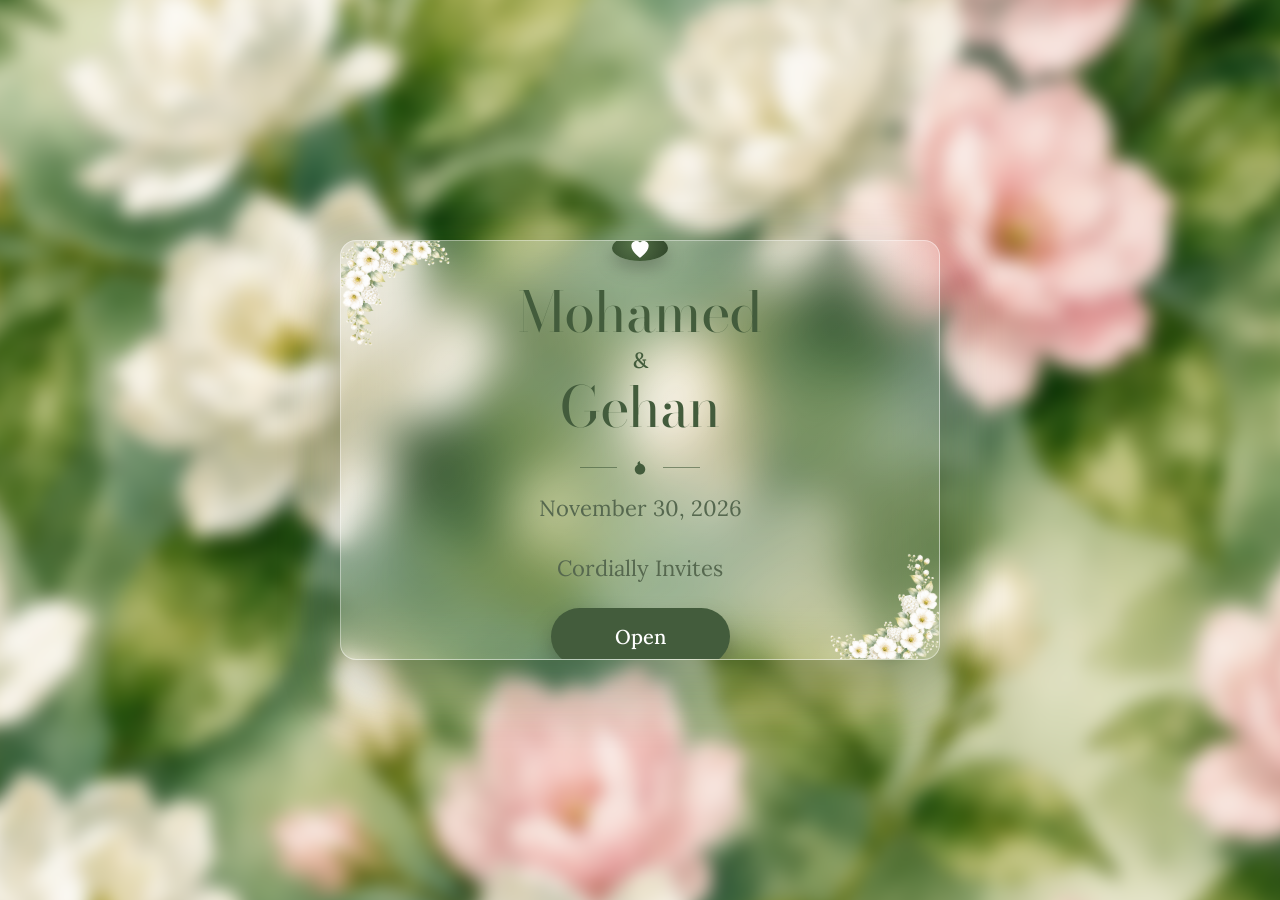
==== index.html @ ba586e02 "first commit" ====
<!DOCTYPE html>
<html lang="en">
<head>
<meta charset="utf-8">
<meta name="viewport" content="width=device-width, initial-scale=1">
<title>Mohamed &amp; Gehan</title>
<link href="https://fonts.googleapis.com/css2?family=Bodoni+Moda:opsz,wght@6..96,400&family=Cormorant+Garamond:ital,wght@0,400;0,500;1,400&family=Lora:wght@400;500&family=Montserrat:wght@400;500;600&family=Inter:wght@300;400;500&display=swap" rel="stylesheet">
<link rel="stylesheet" href="style.css">
</head>
<body>
<div class="bg blur" id="bg"></div>

<div id="cover">
  <div class="cover-bg"></div>
  <div id="petals"></div>
  <div class="card glass">
    <img src="./flower2-top.jpg" alt="flower" class="flower flower-top-left" />
    <img src="./flower2-top.jpg" alt="flower" class="flower flower-bottom-right" />
    <div class="heart"><svg viewBox="0 0 24 24"><path d="M12 21s-8-5.2-8-11a4.6 4.6 0 0 1 8-3 4.6 4.6 0 0 1 8 3c0 5.800-8 11-8 11z"/></svg></div>
    <div class="names">Mohamed</div><div class="amp">&amp;</div><div class="names">Gehan</div>
    <div class="divider"><i></i><svg width="18" height="18" viewBox="0 0 24 24" fill="currentColor"><path d="M12 22c-4 0-7-3-7-7 0-3 2-5 4-6-1-2 0-4 3-5-1 3 1 4 2 4 3 1 5 4 5 7 0 4-3 7-7 7z"/></svg><i></i></div>
    <div class="cover-date">November 30, 2026</div>
    <div class="invites">Cordially Invites</div>
    <button class="btn-open" id="openBtn">Open</button>
  </div>
</div>

<main id="main">

<section id="arch">
  <div class="arch glass">
    <div class="names">Mohamed</div>
    <div class="amp2">&amp;</div>
    <div class="names">Gehan</div>
    <div class="card-flower">
      <img src="./wardatht.webp" alt="flower" />
    </div>
  </div>
</section>

<div class="panel">

<section id="ceremony">
  <h2>Ceremony Info</h2>
  <p class="sub">We joyfully announce our wedding</p>
  <div class="person">Mohamed </div><div class="label">Groom</div>
  <div class="script">&amp;</div>
  <div class="person">Gehan</div><div class="label">Bride</div>
  <div class="deco-left"></div>
</section>

<section id="gallery">

  <div class="deco-tr"></div>

  <h2>Photo Gallery</h2>

  <div class="flow" id="flow">

    <button class="nav prev" id="prev" aria-label="Previous"><svg viewBox="0 0 24 24"><path d="M15 4l-8 8 8 8"/></svg></button>

    <button class="nav next" id="next" aria-label="Next"><svg viewBox="0 0 24 24"><path d="M9 4l8 8-8 8"/></svg></button>

  </div>

  <div class="count" id="count"></div>

</section>

<section id="reception">
  <h2>Reception Info</h2>
  <div class="recv-line">The reception will take place at:</div>
  <div class="time">7:00 PM</div>
  <div class="date"><span>Monday</span><b>30</b><span>November</span></div>
  <div class="year">2026</div>
  <h3>Countdown</h3>
  <div id="cd"></div>
  <div class="cal"><h4>November 2026</h4><table id="calTable"></table></div>
  <button class="addcal" id="addcal">Add to Calendar</button>
</section>


<section id="venue">
  <h2>Wedding Reception Venue</h2>
  <p class="addr">Tiba Rose Hotel , Lana Hall</p>
  <div class="map">
    <iframe loading="lazy" title="Tiba Rose Hotel Lana Hall" src="https://www.google.com/maps/embed?pb=!1m18!1m12!1m3!1d3454.123!2d31.35!3d30.05!2m3!1f0!2f0!3f0!3m2!1i1024!2i768!4f13.1!3m3!1m2!1s0x14583e8b12345678%3A0x123456789abcdef!2sTiba%20Rose%20Hotel!5e0!3m2!1sen!2seg!4v1700000000000!5m2!1sen!2seg" allowfullscreen="" loading="lazy"></iframe>
  </div>
  <a class="dir" target="_blank" rel="noopener" href="https://maps.app.goo.gl/DkR37phu4sgSC7xq5?g_st=iw">
    <svg viewBox="0 0 24 24"><path d="M21 3L3 10.500l7 3 3 7z"/></svg>Get directions
  </a>
</section>

<section id="guestbook">
  <h2>Guestbook</h2>
  <div class="gb">
    <input type="text" id="gname" placeholder="Enter your name*">
    <textarea id="gtext" placeholder="Enter your wishes*"></textarea>
    <div class="emojis" id="emojis"></div>
    <div class="gb-row"><button class="emoji" id="emojiBtn" aria-label="Emoji">&#9744;</button><button class="send" id="send">Send wishes</button></div>
  </div>
  <div class="msgs" id="msgs"></div>
</section>

<footer>
  <p>Your presence would be the greatest gift we could receive!</p>
  <small>&#9825; Youra-coding</small>
</footer>

</div></main>

<script src="script.js"></script>
</body>
</html>
---- style.css ----
/* ================= EDIT HERE: image paths (put files in /assets) ================= */
:root{
  --img-bg:url("assets/bg-watercolor.jpg");
  --img-corner-tl:url("assets/floral-corner-topleft.png");
  --img-corner-br:url("assets/floral-corner-bottomright.png");
  --img-bouquet:url("assets/floral-bouquet.png");
  --img-branch-left:url("assets/jasmine-branch-left.png");
  --img-branch-right:url("assets/jasmine-branch-right.png");
  --img-topright:url("assets/floral-topright.png");
  --img-bottom:url("assets/floral-bottom.png");
  --green:#435c3c; --green-d:#2f4429; --ink:#3a4a35;
  --fallback:linear-gradient(135deg,#e9ecd8 0%,#a9c1a0 45%,#6f9569 70%,#f3dcd9 100%);
}
*{box-sizing:border-box;margin:0;padding:0}
html{scroll-behavior:smooth}
body{font-family:"Times New Roman",Times,serif;color:var(--ink);min-height:100vh;overflow-x:hidden;background:#8fae86}
.bg{position:fixed;inset:0;z-index:-2;background:var(--img-bg) center/cover,var(--fallback);transition:filter 1s}
.bg.blur{filter:blur(18px) saturate(.9);transform:scale(1.08)}
.bg.sharp{filter:none}
.glass{background:linear-gradient(145deg,rgba(255,255,255,.28),rgba(255,255,255,.08));backdrop-filter:blur(22px);-webkit-backdrop-filter:blur(22px);border:1px solid rgba(255,255,255,.45);box-shadow:0 25px 60px rgba(40,60,35,.3)}

/* ---------- falling petals ---------- */
.petal{position:fixed;top:-30px;z-index:-1;color:rgba(255,255,255,.65);pointer-events:none;animation:fall linear infinite}
@keyframes fall{to{transform:translateY(110vh) rotate(360deg)}}

/* ---------- cover ---------- */
#cover{position:fixed;inset:0;z-index:50;display:flex;align-items:center;justify-content:center;transition:opacity 1s,visibility 1s}
.hide{opacity:0;visibility:hidden;pointer-events:none}
.card{position:relative;width:min(94vw,1200px);height:min(840px,88vh);max-height:840px;border-radius:16px;display:flex;flex-direction:column;align-items:center;justify-content:center;text-align:center;overflow:hidden;width:min(92vw,1200px);max-width:1200px}
.card{width:min(92vw,600px);aspect-ratio:1200/840;height:auto;min-height:420px}
.card::before,.card::after{content:"";position:absolute;width:26%;aspect-ratio:1;background-size:contain;background-repeat:no-repeat}
.card::before{top:0;left:0;background-image:var(--img-corner-tl)}
.card::after{bottom:0;right:0;background-image:var(--img-corner-br)}
.heart{width:56px;height:56px;border-radius:50%;background:radial-gradient(circle at 40% 30%,#557348,var(--green-d));display:grid;place-items:center;box-shadow:0 8px 18px rgba(0,0,0,.25);margin-bottom:22px}
.heart svg{width:26px;fill:#fff}
.names{font-family:"Bodoni Moda",serif;font-weight:400;color:var(--green);font-size:clamp(34px,7vw,56px);line-height:1.05;letter-spacing:-.01em}
.amp{font-family:"Lora",serif;font-weight:500;font-size:22px;color:var(--green);margin:4px 0}
.divider{display:flex;align-items:center;gap:14px;margin:22px 0 18px;color:var(--green)}
.divider i{width:37px;height:1px;background:var(--green);opacity:.6}
.cover-date{font-family:"Lora",serif;font-size:clamp(18px,3vw,22px);color:#56684f}
.invites{font-family:"Lora",serif;font-size:clamp(18px,3vw,22px);color:#56684f;margin:32px 0 26px}
.btn-open{font-family:"Lora",serif;font-weight:500;font-size:20px;color:#fff;background:var(--green);border:0;border-radius:999px;padding:16px 64px;cursor:pointer;box-shadow:0 10px 22px rgba(0,0,0,.22);transition:transform .2s}
.btn-open:hover{transform:translateY(-2px)}

/* ---------- page 1: arch ---------- */
#arch{position:relative;height:100vh;min-height:640px;display:flex;align-items:center;justify-content:center;padding:0;overflow:hidden}
#arch .arch{--aw:min(86vw,660px);width:var(--aw);aspect-ratio:660/740;max-height:78vh;border-radius:calc(var(--aw)/2) calc(var(--aw)/2) 14px 14px;display:flex;flex-direction:column;align-items:center;justify-content:center;position:relative;top:-3vh}
#arch .names{font-size:calc(var(--aw)*.165)}
#arch .amp2{font-family:"Cormorant Garamond",serif;font-style:italic;font-size:calc(var(--aw)*.14);line-height:1;color:var(--green);margin:calc(var(--aw)*.03) 0}
#arch .bouquet{position:absolute;bottom:-6vh;left:50%;width:min(90vw,640px);aspect-ratio:1;transform:translateX(-50%);background:var(--img-bouquet) center bottom/contain no-repeat;pointer-events:none}

/* ---------- main page ---------- */
main{display:none;opacity:0;transition:opacity 1s}
main.show{display:block;opacity:1}
.panel{max-width:1200px}
.panel{position:relative;margin:0 auto;background:linear-gradient(180deg,rgba(255,255,255,.22),rgba(255,255,255,.12));backdrop-filter:blur(26px);-webkit-backdrop-filter:blur(26px);border:1px solid rgba(255,255,255,.4);border-radius:40px 0 0 0;min-height:100vh;padding:0 0 0;overflow:hidden}
section{position:relative;text-align:center;padding:90px 24px}
h2{font-weight:700;font-size:clamp(30px,5vw,48px);letter-spacing:.01em;color:var(--green);text-transform:uppercase;margin-bottom:40px}
.deco-left,.deco-right,.deco-tr{position:absolute;background-repeat:no-repeat;pointer-events:none}
.deco-left{left:0;bottom:0;width:min(28vw,340px);aspect-ratio:.75;background:var(--img-branch-left) left bottom/contain}
.deco-right{right:0;bottom:0;width:min(28vw,340px);aspect-ratio:.75;background:var(--img-branch-right) right bottom/contain}
.deco-tr{right:4%;top:0;width:min(30vw,260px);aspect-ratio:1.3;background:var(--img-topright) right top/contain}

#ceremony h2{font-size:clamp(28px,4.4vw,48px)}
.sub{font-size:clamp(18px,2.6vw,30px);letter-spacing:.02em;text-transform:uppercase;max-width:560px;margin:0 auto 70px}
.person{font-family:"Cormorant Garamond",serif;font-weight:500;font-size:clamp(38px,8.5vw,92px);line-height:1.1;color:var(--green);overflow-wrap:anywhere}
.label{font-family:"Cormorant Garamond",serif;font-weight:500;letter-spacing:.2em;font-size:16px;margin:26px 0 10px;text-transform:uppercase}
.script{font-family:"Cormorant Garamond",serif;font-style:italic;font-size:clamp(60px,9vw,96px);line-height:1;color:var(--green);margin:10px 0 30px}

/* coverflow */
#gallery{padding-bottom:40px;overflow:hidden}
.flow{position:relative;height:min(62vw,560px);min-height:380px;perspective:1400px;max-width:1100px;margin:0 auto}
.slide{position:absolute;top:0;left:50%;width:min(44vw,360px);height:100%;margin-left:calc(min(44vw,360px)/-2);border-radius:26px;background-size:cover;background-position:center;transition:transform .7s cubic-bezier(.2,.7,.2,1),opacity .7s,filter .7s;border:2px solid rgba(255,255,255,.5);box-shadow:0 18px 40px rgba(0,0,0,.25)}
.slide.ph{display:grid;place-items:center;color:#fff;font:500 16px Inter,sans-serif;background-image:linear-gradient(160deg,#d9755a,#7a3b3b 55%,#2d3a42)}
.nav{position:absolute;top:50%;width:64px;height:64px;border-radius:50%;border:0;background:rgba(255,255,255,.8);cursor:pointer;z-index:20;display:grid;place-items:center;transform:translateY(-50%)}
.nav svg{width:22px;stroke:var(--green-d);fill:none;stroke-width:2.5}
.prev{left:16px}.next{right:16px}
.count{font:400 14px Inter,sans-serif;opacity:.6;margin-top:22px}

/* reception */
.recv-line{font-size:clamp(17px,2.6vw,30px);font-weight:700;letter-spacing:.06em;text-transform:uppercase;margin-bottom:38px}
.time{font-size:clamp(40px,6vw,60px);margin-bottom:50px}
.date{display:flex;align-items:center;justify-content:center;gap:clamp(14px,3vw,36px);margin-bottom:50px}
.date span{font-size:clamp(17px,2.6vw,30px);text-transform:uppercase;letter-spacing:.02em}
.date b{font-weight:400;font-size:clamp(50px,8vw,80px);line-height:1;padding:0 clamp(14px,3vw,36px);border-left:2px solid var(--green);border-right:2px solid var(--green)}
.year{font-size:clamp(34px,5vw,48px);margin-bottom:70px}
h3{font-weight:700;font-size:clamp(22px,3.2vw,32px);letter-spacing:.08em;text-transform:uppercase;color:var(--green)}
#cd{font-size:clamp(20px,3vw,34px);margin:20px 0 70px}
.cal{width:min(92vw,800px);margin:0 auto 30px;border:2px solid var(--green-d);border-radius:60px 60px 60px 60px/60px;padding:70px clamp(16px,6vw,56px) 60px;background:linear-gradient(145deg,rgba(255,255,255,.3),rgba(255,255,255,.05));font-family:"Inter","Montserrat",sans-serif}
.cal h4{font-weight:500;font-size:22px;color:var(--green);margin-bottom:16px}
.cal table{width:100%;border-collapse:collapse;table-layout:fixed}
.cal thead tr{border-top:1px solid rgba(67,92,60,.35)}
.cal th{font-weight:500;font-size:21px;color:#7e8d78;padding:14px 0 16px;border-bottom:4px solid var(--green)}
.cal td{font-weight:300;font-size:24px;height:72px;color:#4d5d48}
.cal td.on{position:relative;color:#fff;font-weight:600}
.cal td.on span{display:inline-grid;place-items:center;width:62px;height:56px;background:var(--green);clip-path:path("M31 56 C31 56 0 34 0 16 C0 5 8 0 16 0 C23 0 28 4 31 9 C34 4 39 0 46 0 C54 0 62 5 62 16 C62 34 31 56 31 56Z");padding-bottom:6px}
.addcal{font-size:30px;color:var(--ink);background:none;border:0;border-bottom:2px solid var(--ink);cursor:pointer;font-family:inherit;padding-bottom:2px;font-size:clamp(20px,3vw,28px)}

/* rsvp */
#rsvp{padding-top:30px}
.rsvp{max-width:900px;margin:0 auto;text-align:left;background:linear-gradient(145deg,rgba(255,255,255,.75),rgba(255,255,255,.4));border:1px solid rgba(255,255,255,.6);border-radius:32px;padding:clamp(24px,5vw,66px);font-family:Inter,sans-serif;box-shadow:0 18px 40px rgba(40,60,35,.12);position:relative;z-index:2}
.rsvp h5{font:600 clamp(26px,4vw,40px) Montserrat,sans-serif;color:#0f172a;margin-bottom:14px}
.rsvp p{font-weight:300;font-size:clamp(17px,2.2vw,26px);color:#7a8a83;line-height:1.5;margin-bottom:36px}
.rsvp label.t{display:block;font:500 22px Inter;color:#374151;margin-bottom:12px}
.rsvp input[type=text]{width:100%;font:300 22px Inter;padding:22px 32px;border:1px solid rgba(0,0,0,.08);border-radius:22px;background:#fff;outline:none;margin-bottom:38px}
.opt{display:flex;align-items:center;gap:20px;padding:22px 26px;margin-bottom:16px;border-radius:22px;background:rgba(255,255,255,.55);border:1px solid rgba(255,255,255,.8);font:500 22px Inter;color:#374151;cursor:pointer}
.opt i{width:64px;height:64px;border-radius:50%;background:#e5e7eb;display:grid;place-items:center;flex:none}
.opt svg{width:24px;stroke:#4b5563;fill:none;stroke-width:2}
.opt.sel{outline:2px solid var(--green);background:rgba(67,92,60,.12)}
.opt.sel i{background:var(--green)}.opt.sel svg{stroke:#fff}
.confirm{width:100%;font:600 22px Inter;color:#fff;background:var(--green);border:0;border-radius:22px;padding:30px;margin-top:16px;cursor:pointer;transition:opacity .2s}
.confirm:disabled{background:#a9b5a4;cursor:not-allowed}
.thanks{font:500 20px Inter;color:var(--green);margin-top:18px}

/* venue */
.addr{font-size:clamp(17px,2.4vw,26px);margin:-20px 0 44px}
.map{width:min(92vw,960px);height:min(70vw,600px);margin:0 auto;border-radius:32px;overflow:hidden;border:0;box-shadow:0 10px 30px rgba(0,0,0,.12);background:#f5f5f5}
.map iframe{width:100%;height:100%;border:0}
.dir{display:inline-flex;align-items:center;gap:14px;margin-top:56px;font-weight:700;font-size:clamp(22px,3vw,30px);color:var(--green);text-decoration:none}
.dir svg{width:30px;stroke:var(--ink);fill:none;stroke-width:1.6}

/* guestbook */
.gb{width:min(94vw,1200px);margin:0 auto;border-radius:32px;padding:clamp(18px,4vw,48px);background:linear-gradient(180deg,rgba(255,255,255,.75),rgba(255,255,255,.45));border:1px solid rgba(255,255,255,.7);box-shadow:0 10px 30px rgba(0,0,0,.1);text-align:left}
.gb input,.gb textarea{display:block;width:100%;font:400 26px "Times New Roman",serif;padding:26px 32px;border:2px solid #9cab97;border-radius:14px;background:#fff;outline:none;margin-bottom:32px;resize:none;color:var(--ink)}
.gb textarea{height:210px}
.gb ::placeholder{color:#a4b09f}
.gb-row{display:flex;justify-content:space-between;align-items:center}
.emoji{width:56px;height:62px;border:0;border-radius:12px;background:#e4e8e2;font-size:22px;cursor:pointer}
.send{font:700 26px "Times New Roman",serif;text-transform:uppercase;color:#fff;background:var(--green);border:0;border-radius:999px;padding:22px 48px;cursor:pointer}
.emojis{display:none;flex-wrap:wrap;gap:8px;margin-bottom:20px;font-size:26px}
.emojis.open{display:flex}.emojis span{cursor:pointer}
.msgs{width:min(94vw,1200px);margin:40px auto 0;max-height:400px;overflow-y:auto;padding-right:26px;text-align:left}
.msg{background:linear-gradient(180deg,rgba(255,255,255,.8),rgba(255,255,255,.5));border:2px solid rgba(180,190,175,.8);border-radius:26px;padding:30px 34px;margin-bottom:22px}
.msg .hd{display:flex;justify-content:space-between;gap:12px;margin-bottom:16px}
.msg b{color:var(--green);font-size:26px}.msg time{color:#6b7a66;font-size:22px}
.msg p{font-size:26px;line-height:1.5;white-space:pre-wrap;unicode-bidi:plaintext}

/* footer */
footer{position:relative;text-align:center;padding:40px 20px 0;min-height:760px}
footer p{font-size:clamp(20px,3vw,32px);opacity:.85}
footer small{display:block;font:300 24px Inter,sans-serif;opacity:.4;margin-top:70px}
footer::after{content:"";position:absolute;left:0;right:0;bottom:0;height:min(60vw,640px);background:var(--img-bottom) center bottom/cover no-repeat;pointer-events:none}

@media(max-width:700px){
  section{padding:64px 14px}
  .cal td{height:54px;font-size:18px}.cal th{font-size:15px}
  .cal td.on span{width:46px;height:42px}
  .opt,.rsvp label.t,.rsvp input[type=text],.confirm{font-size:18px}.opt i{width:48px;height:48px}
  .gb input,.gb textarea,.msg p,.msg b{font-size:19px}.send{font-size:19px;padding:16px 28px}
  .nav{width:46px;height:46px}.prev{left:4px}.next{right:4px}
  .panel{border-radius:24px 0 0 0}
}
@media(prefers-reduced-motion:reduce){.petal{display:none}}





/* Background w el blur */
.cover-bg {
  position: absolute;
  top: 0;
  left: 0;
  width: 100%;
  height: 100%;
  background-image: url('./floral-background.jpg'); /* Hot link el soura henak */
  background-size: cover;
  background-position: center;
  filter: blur(8px); /* Dah el blur elli 3ayzah */
  transform: scale(1.1); /* 3shn ntdfay ay atras fe el atraf b3d el blur */
  z-index: 1;
}

/* El Card n5lyha zahirah fo2 el background */
.card.glass {
  position: relative;
  z-index: 2;
  overflow: hidden; /* 3shn el wrdeten matl3bra brash el card */
  /* da-lw2ty el glassmorphism bt3k esht8al tmam */
}

/* Tsbeet el wrdeten gwa el card */
.flower {
  position: absolute;
  width: 110px; /* Zbt el 7gm zama t7by */
  pointer-events: none;
  z-index: 3;
}

.flower-top-left {
  top: -3%;
  left: 0;
  transform: rotate(-100deg); /* Momkn tel3bi fe el rotation */
}

.flower-bottom-right {
  bottom: -3%;
  right: 0;
  transform: rotate(-280deg); /* 3shn tkon m3kosa bshkl gmyl tht ymen */
}



#main {
  position: relative;
  width: 100%;
  min-height: 100vh;
  overflow-x: hidden;
}

/* El background elly 3leha blur ll saf7a kolha */
#main::before {
  content: '';
  position: fixed; /* 3shn tfdl thabta w 7lwa w hwa by3ml scroll */
  top: 0;
  left: 0;
  width: 100%;
  height: 100%;
  background-image: url('./floral-background.jpg'); /* Hot link el soura henak */
  background-size: cover;
  background-position: center;
 
  transform: scale(1.1); /* 3shn ntdfay ay atraf bayza b3d el blur */
  z-index: -1; /* 3shn tkon t7t el content koloh */
}










.arch.glass {
  position: relative;
  overflow: visible; /* MOHOM GEDN: 3shn el warda tban lw tala3t bra 7dod el card */
  width: 85%;
  max-width: 320px;
  padding: 40px 20px 60px 20px; /* Zwdna el padding el sfly 3shan el klam maygish 3la el warda */
  background: rgba(255, 255, 255, 0.3);
  backdrop-filter: blur(8px);
  -webkit-backdrop-filter: blur(8px);
  border-radius: 160px 160px 20px 20px;
  text-align: center;
  box-sizing: border-box;
}

/* Tsbeet el warda w 7rkatha tht ymen aw shmal 3la 7rf el card */
.card-flower {
  position: absolute;
  bottom: -120px;  /* Bet5lyha tnزل w tl3a bara el card mn tht */
  right: 100px;   /* Bet5lyha tetl3 mn el gnb ymen (aw left lw 3ayzaha shmal) */
  width: 470px;   /* 7gm el warda, zbtiha zama t7by */
  z-index: 10;    /* 3shn tkon foq el glass card */
  pointer-events: none;
  left: -40px;
}

.card-flower img {
  width: 100%;
  height: auto;
}

/* Zbt el horof 3shan tban kmlta w matet2tsh */
.arch .names {
  display: inline-block;
  width: 100%;
  padding: 0 10px;
  box-sizing: border-box;
  font-size: 10px;
}





.arch.glass {
  position: relative;
  overflow: visible;
  width: 82%;
  max-width: 310px;
  min-height: 420px;
  padding: 85px 30px 90px 30px; /* Zwdna el padding el gnbny w el foqy gdn */
  background: rgba(255, 255, 255, 0.28);
  backdrop-filter: blur(6px);
  -webkit-backdrop-filter: blur(6px);
  border-radius: 170px 170px 20px 20px;
  text-align: center;
  box-sizing: border-box;
  display: flex;
  flex-direction: column;
  justify-content: center;
  align-items: center;
}

/* Ist5dam !important 3shan el klam ys3r bdone ma ay style tany ygheero */
.arch .names {
  font-size: 35px !important; /* S3rna el klam gdn 3shan yban s'3yr w gmil */
  line-height: 1.4 !important;
  color: #2b3a2f !important;
  margin: 8px 0 !important;
  width: 100% !important;
  text-align: center !important;
  padding: 0 20px !important; /* Masafa kbira mn el atraf 3shan el hrof el awlanya (M w N) matet2tsh abdan */
  box-sizing: border-box !important;
}

.arch .amp2 {
  font-size: 20px !important;
  color: #2b3a2f !important;
  margin: 4px 0 !important;
  text-align: center !important;
}



/* El Petals tkon gwa el background w foq el blur بشوية bs tحت el card */
#petals {
  position: absolute;
  top: 0;
  left: 0;
  width: 100%;
  height: 100%;
  z-index: 2; /* Foq el background w el blur */
  pointer-events: none;
}

.petal {
  position: absolute; /* Msh fixed 3shan tfdl gwa el cover w mttla3sh barra el background */
  top: -30px;
  color: rgba(255, 255, 255, 0.75);
  pointer-events: none;
  animation: fall linear infinite;
}

/* El Card (glass) tkon z-index a3la 3shan el wrd yenzl waraaha w mttla3sh 3leha */
.card.glass {
  position: relative;
  z-index: 5; /* A3la mn el petals w el background */
  /* b2y el t3delat elly 3mlnaha ll card */
}

@keyframes fall {
  to {
    transform: translateY(110vh) rotate(360deg);
  }
}

/* Tbeeat el gap elly ymen w shmal ll panel w kol el sections */
.panel {
  width: 100% !important;
  max-width: 420px !important;
  margin: 0 auto !important;
  padding: 0 15px !important; /* Dah elly hy3ml el gap el mohm ymen w shmal */
  box-sizing: border-box !important;
}

.panel section, 
#arch {
  width: 100% !important;
  max-width: 100% !important;
  margin-left: 0 !important;
  margin-right: 0 !important;
  margin-bottom: 25px !important;
  box-sizing: border-box !important;
}


/* Zbt el calendar 3shan ybyl s'hyr w mznwt f nos el section mn gher ma ytl3 mn el ymen */
#reception .cal {
  width: 90% !important;
  max-width: 280px !important; /* Bsɣer el 3rd bta3o 3shan maytla3sh barra el box */
  margin: 15px auto !important; /* Bywsato fel nos tmam */
  padding: 10px !important;
  box-sizing: border-box !important;
  overflow-x: auto;
}

#reception .cal table {
  width: 100% !important;
  table-layout: fixed;
  font-size: 13px !important; /* Bsɣer el 7rof w el arqam 3shan tnzl mznwta w msh mtkla */
}

#reception .cal th, 
#reception .cal td {
  text-align: center !important;
  padding: 6px 2px !important; /* Mstwat w masafat mnasba bayn el ayam */
}

/* Zbt el map w el container bta3ha 3shan maytla3sh barra el ymen w ykon gwa el card */
#venue {
  width: 100% !important;
  max-width: 380px !important;
  margin: 0 auto 25px auto !important;
  padding: 15px !important;
  box-sizing: border-box !important;
}

#venue .map {
  width: 100% !important;
  max-width: 100% !important;
  margin: 10px auto !important;
  border-radius: 12px !important;
  overflow: hidden !important;
  box-sizing: border-box !important;
}

#venue .map iframe {
  width: 100% !important;
  height: 220px !important;
  border: none !important;
}

/* Zbt el Guestbook 3shan el inputs w el buttons ykono mznwtin w msh mtklin men el ymen */
#guestbook {
  width: 100% !important;
  max-width: 380px !important;
  margin: 0 auto 25px auto !important;
  padding: 15px !important;
  box-sizing: border-box !important;
}

#guestbook .gb {
  width: 100% !important;
  max-width: 100% !important;
  margin: 0 auto !important;
  box-sizing: border-box !important;
}

#guestbook .gb input,
#guestbook .gb textarea {
  width: 100% !important;
  max-width: 100% !important;
  box-sizing: border-box !important;
}

#guestbook .gb-row {
  display: flex !important;
  justify-content: space-between !important;
  align-items: center !important;
  width: 100% !important;
  box-sizing: border-box !important;
}



#venue .map {
  width: 100% !important;
  max-width: 100% !important;
  height: 220px !important;
  margin: 12px auto !important;
  border-radius: 14px !important;
  overflow: hidden !important;
  box-sizing: border-box !important;
  border: 2px solid rgba(122, 154, 133, 0.4);
}

#venue .map iframe {
  width: 100% !important;
  height: 100% !important;
  border: none !important;
}
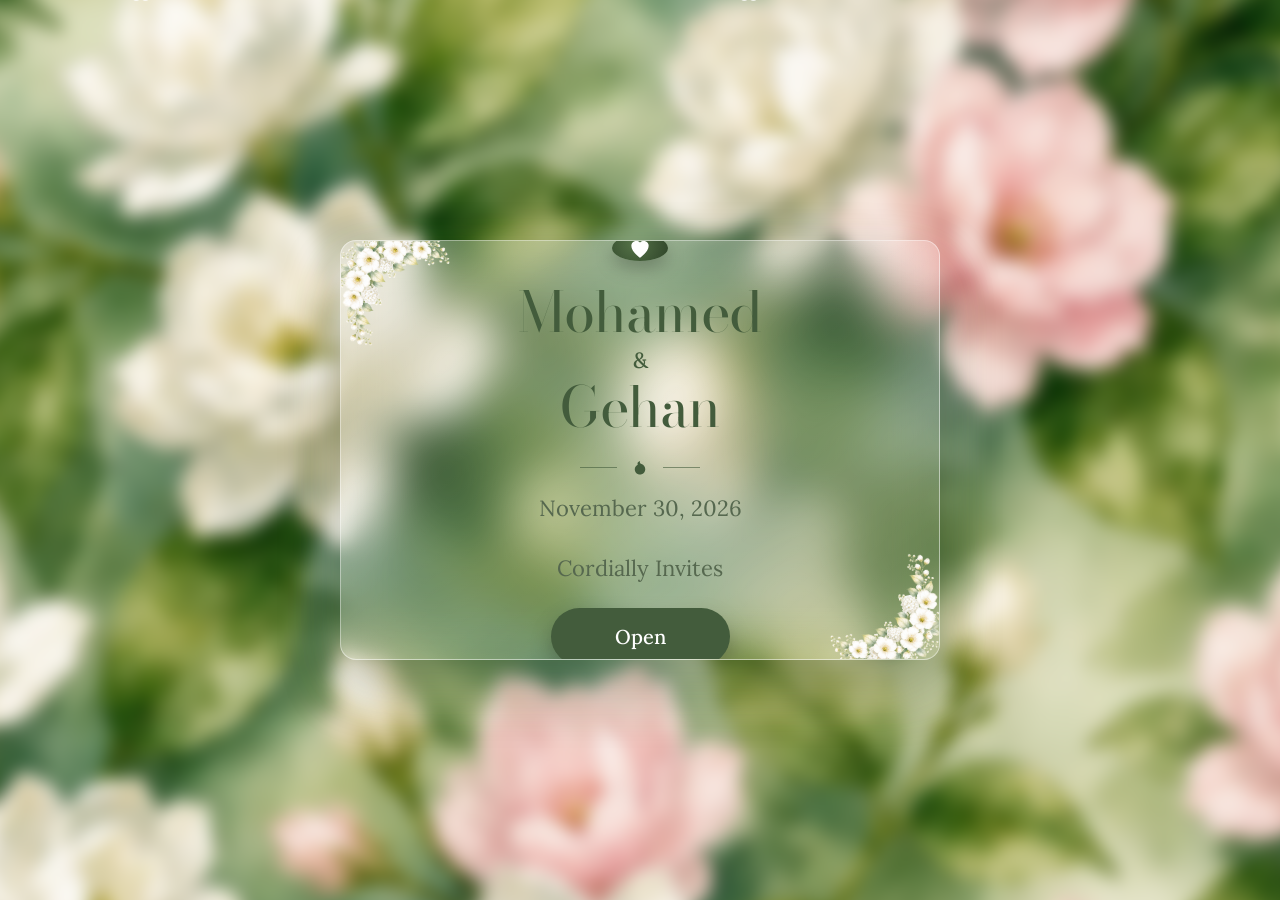
==== commit f9e4bbc8: "fix" ====
--- a/index.html
+++ b/index.html
@@ -6,6 +6,15 @@
 <title>Mohamed &amp; Gehan</title>
 <link href="https://fonts.googleapis.com/css2?family=Bodoni+Moda:opsz,wght@6..96,400&family=Cormorant+Garamond:ital,wght@0,400;0,500;1,400&family=Lora:wght@400;500&family=Montserrat:wght@400;500;600&family=Inter:wght@300;400;500&display=swap" rel="stylesheet">
 <link rel="stylesheet" href="style.css">
+<meta property="og:title" content="Mohamed & Gehan" />
+<meta property="og:description" content="We invite you to the wedding of Mohamed & Gehan" />
+<meta property="og:url" content="https://royalinvitation-flax.vercel.app/" />
+<meta property="og:type" content="website" />
+<meta property="og:image" content="https://royalinvitation-flax.vercel.app/preview.jpg" />
+<meta property="og:image:type" content="image/jpeg" />
+<meta property="og:image:width" content="1200" />
+<meta property="og:image:height" content="600" />
+<meta name="description" content="We invite you to the wedding of Mohamed & Gehan" />
 </head>
 <body>
 <div class="bg blur" id="bg"></div>
@@ -84,7 +93,7 @@
   <h2>Wedding Reception Venue</h2>
   <p class="addr">Tiba Rose Hotel , Lana Hall</p>
   <div class="map">
-    <iframe loading="lazy" title="Tiba Rose Hotel Lana Hall" src="https://www.google.com/maps/embed?pb=!1m18!1m12!1m3!1d3454.123!2d31.35!3d30.05!2m3!1f0!2f0!3f0!3m2!1i1024!2i768!4f13.1!3m3!1m2!1s0x14583e8b12345678%3A0x123456789abcdef!2sTiba%20Rose%20Hotel!5e0!3m2!1sen!2seg!4v1700000000000!5m2!1sen!2seg" allowfullscreen="" loading="lazy"></iframe>
+    <iframe loading="lazy" title="Tiba Rose Hotel Lana Hall" src="https://www.google.com/maps/embed?pb=!1m18!1m12!1m3!1d3454.1234!2d31.35!3d30.05!2m3!1f0!2f0!3f0!3m2!1i1024!2i768!4f13.1!3m3!1m2!1s0x14583c3f73895c4f%3A0x5ea4a3b7a96e79f3!2sTiba%20Rose%20Hotel!5e0!3m2!1sen!2seg!4v1700000000000!5m2!1sen!2seg" allowfullscreen="" loading="lazy"></iframe>
   </div>
   <a class="dir" target="_blank" rel="noopener" href="https://maps.app.goo.gl/DkR37phu4sgSC7xq5?g_st=iw">
     <svg viewBox="0 0 24 24"><path d="M21 3L3 10.500l7 3 3 7z"/></svg>Get directions
--- a/style.css
+++ b/style.css
@@ -462,4 +462,19 @@
   width: 100% !important;
   height: 100% !important;
   border: none !important;
+}
+#venue .map {
+  width: 100% !important;
+  max-width: 100% !important;
+  height: 220px !important;
+  margin: 12px auto !important;
+  border-radius: 14px !important;
+  overflow: hidden !important;
+  box-sizing: border-box !important;
+}
+
+#venue .map iframe {
+  width: 100% !important;
+  height: 100% !important;
+  border: none !important;
 }
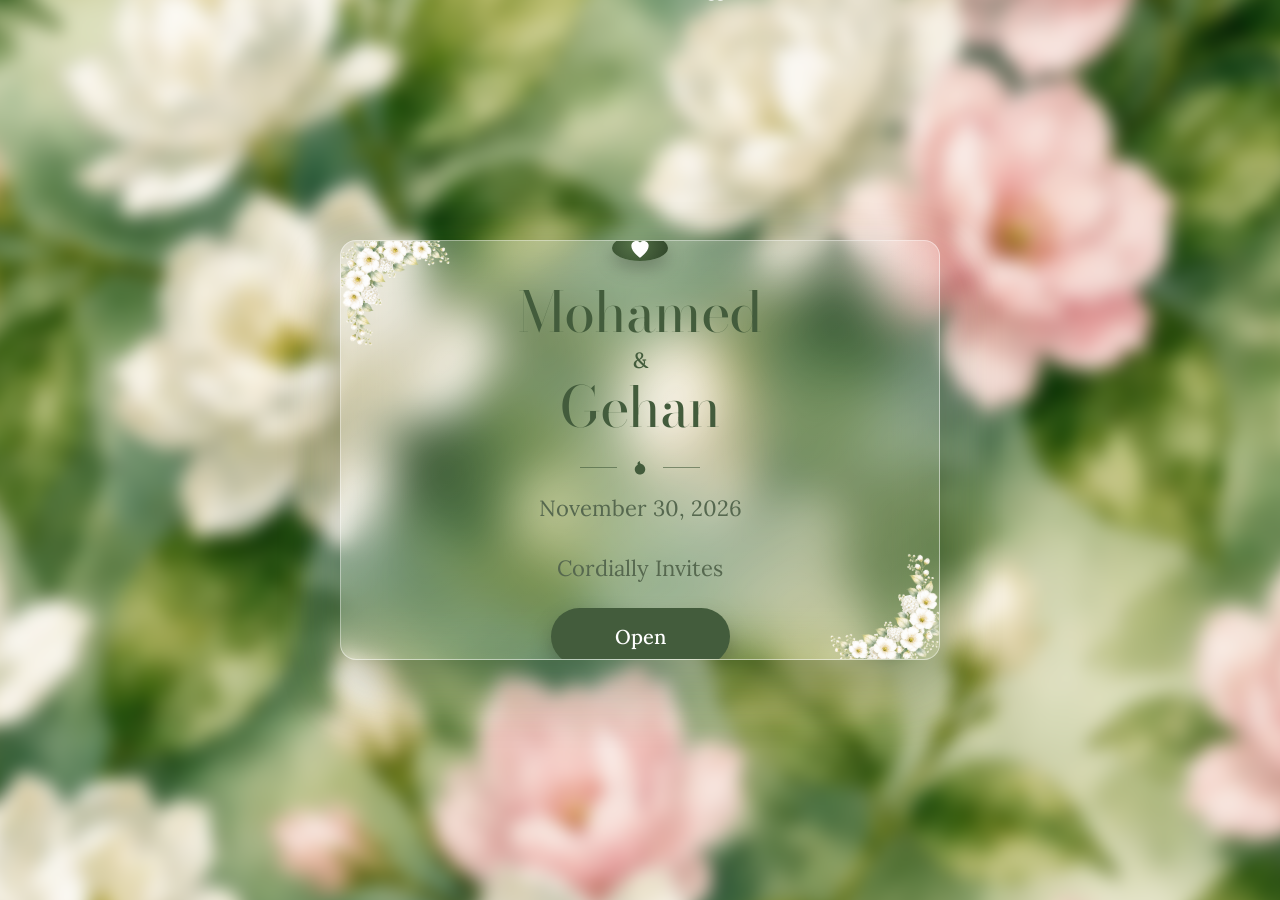
==== commit 51f4f47e: "fix" ====
--- a/index.html
+++ b/index.html
@@ -92,9 +92,15 @@
 <section id="venue">
   <h2>Wedding Reception Venue</h2>
   <p class="addr">Tiba Rose Hotel , Lana Hall</p>
-  <div class="map">
-    <iframe loading="lazy" title="Tiba Rose Hotel Lana Hall" src="https://www.google.com/maps/embed?pb=!1m18!1m12!1m3!1d3454.1234!2d31.35!3d30.05!2m3!1f0!2f0!3f0!3m2!1i1024!2i768!4f13.1!3m3!1m2!1s0x14583c3f73895c4f%3A0x5ea4a3b7a96e79f3!2sTiba%20Rose%20Hotel!5e0!3m2!1sen!2seg!4v1700000000000!5m2!1sen!2seg" allowfullscreen="" loading="lazy"></iframe>
-  </div>
+  
+  <!-- Sora static ll map m7mola 3ltol mn gher loading w btfta7 el location b dowsah -->
+  <a class="map-link" href="https://maps.app.goo.gl/DkR37phu4sgSC7xq5?g_st=iw" target="_blank" rel="noopener">
+    <div class="map-static-img">
+      
+      <span class="map-tap-hint">Tap to open in Google Maps</span>
+    </div>
+  </a>
+
   <a class="dir" target="_blank" rel="noopener" href="https://maps.app.goo.gl/DkR37phu4sgSC7xq5?g_st=iw">
     <svg viewBox="0 0 24 24"><path d="M21 3L3 10.500l7 3 3 7z"/></svg>Get directions
   </a>
--- a/style.css
+++ b/style.css
@@ -477,4 +477,61 @@
   width: 100% !important;
   height: 100% !important;
   border: none !important;
+}
+#venue .map-link {
+  display: block;
+  width: 100% !important;
+  max-width: 100% !important;
+  margin: 12px auto !important;
+  text-decoration: none;
+}
+
+#venue .map-static-img {
+  width: 100% !important;
+  height: 200px !important;
+  background: linear-gradient(135deg, #e2ebe4, #d1e2d5);
+  background-image: url('./map.jpg'); /* Momkn tst5dmi ay sora aw tsbty el lon el gmil dah */
+  background-size: cover;
+  background-position: center;
+  border-radius: 14px;
+  border: 2px solid #7a9a85;
+  display: flex;
+  flex-direction: column;
+  align-items: center;
+  justify-content: center;
+  box-sizing: border-box;
+  box-shadow: 0 4px 12px rgba(0,0,0,0.08);
+  position: relative;
+  overflow: hidden;
+}
+
+#venue .map-static-img::before {
+  content: '';
+  position: absolute;
+  top: 0; left: 0; width: 100%; height: 100%;
+  background: rgba(255, 255, 255, 0.45);
+}
+
+#venue .map-pin-badge,
+#venue .map-tap-hint {
+  position: relative;
+  z-index: 2;
+}
+
+#venue .map-pin-badge {
+  background: #2c4a35;
+  color: #fff;
+  padding: 8px 16px;
+  border-radius: 20px;
+  font-size: 14px;
+  font-weight: 600;
+  margin-bottom: 8px;
+  box-shadow: 0 2px 6px rgba(0,0,0,0.15);
+}
+
+#venue .map-tap-hint {
+  color: #4a6b53;
+  font-size: 13px;
+  font-weight: 500;
+  text-decoration: underline;
 }
